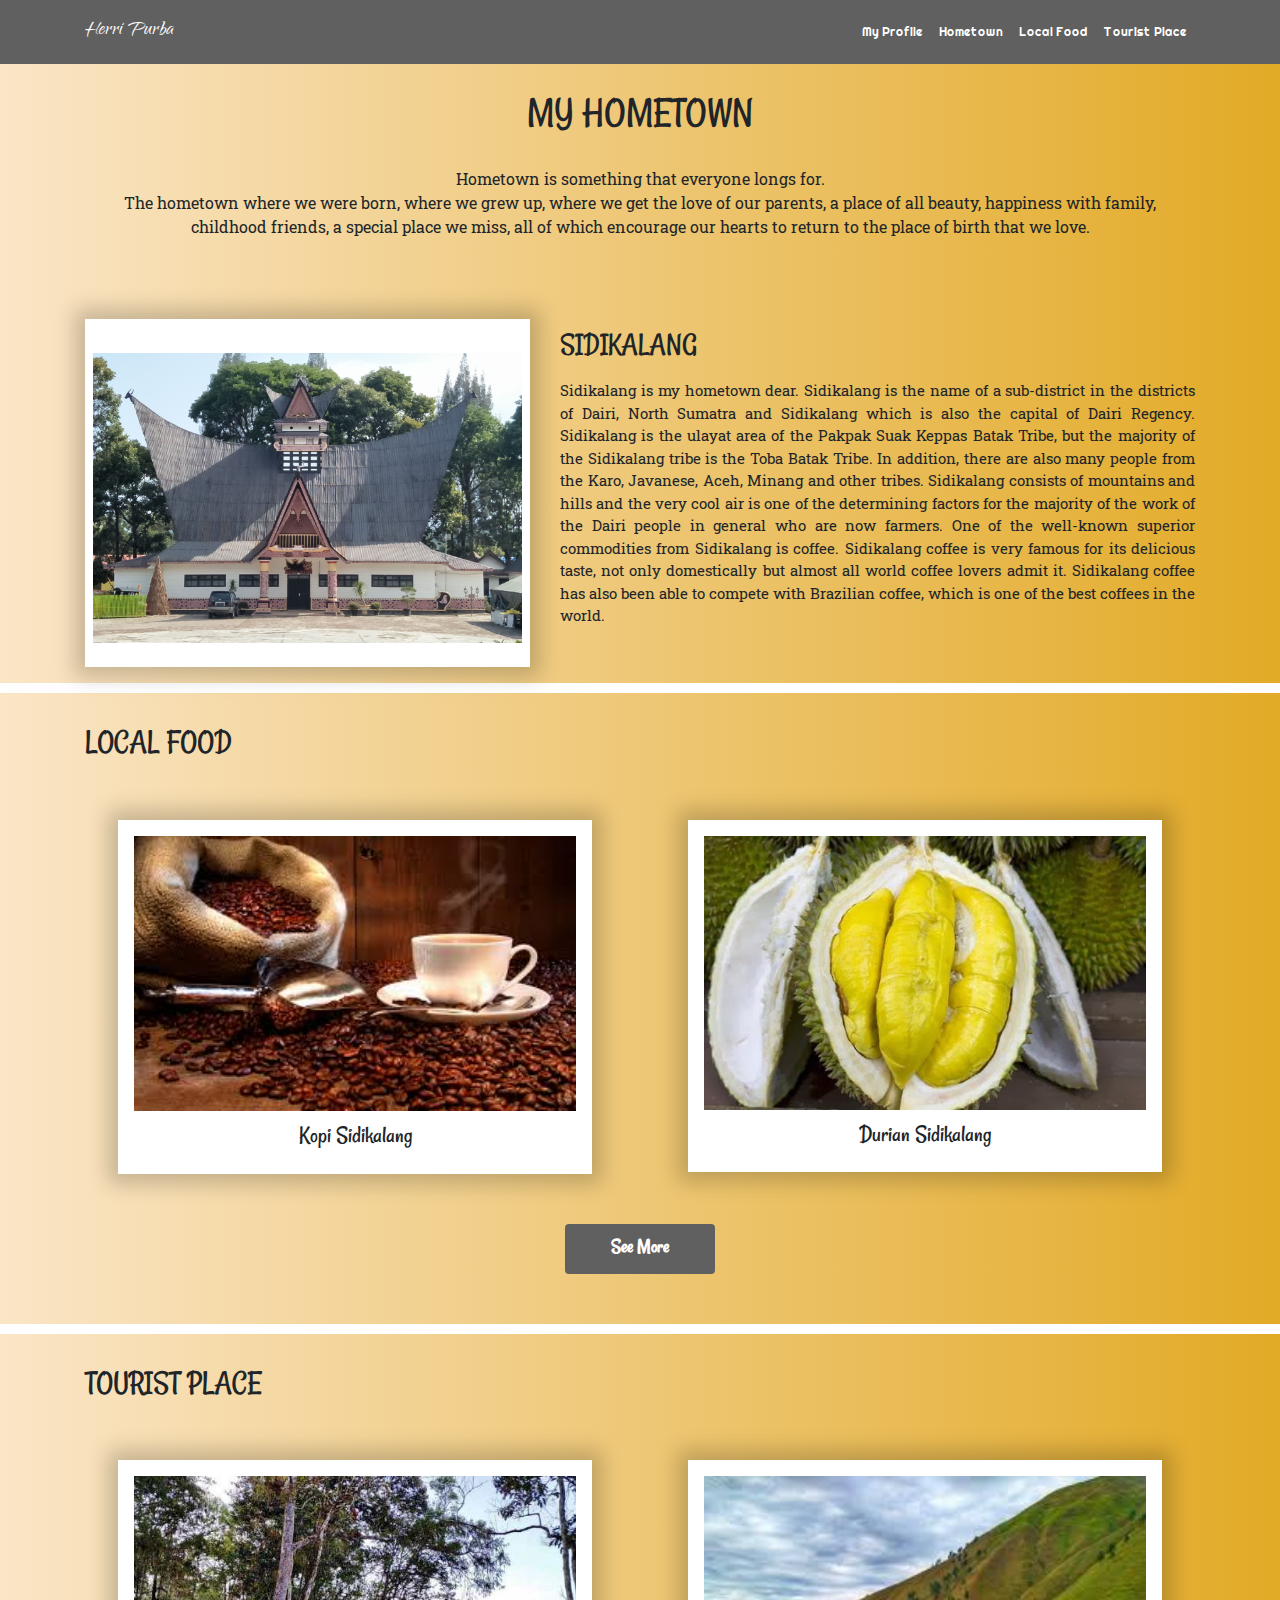
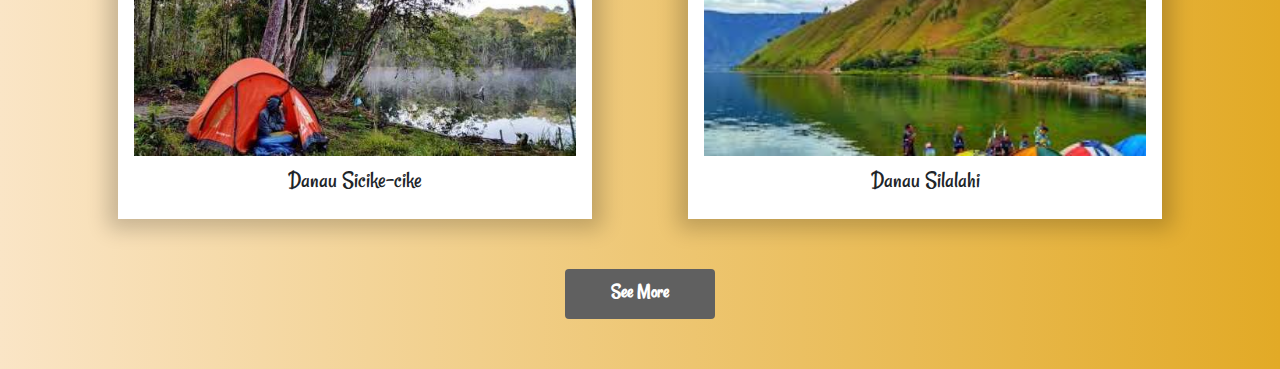
==== Hometown/Hometown.html @ a2984b52 "first commit" ====
<!DOCTYPE html>
<html lang="en">
<head>
    <meta charset="UTF-8">
    <meta name="viewport" content="width=device-width, initial-scale=1.0">
    <link rel="stylesheet" type="text/css" href="../css/bootstrap.min.css">
    <link rel="stylesheet" type="text/css" href="../style.css">
    <title>Qiuz 1</title>
</head>
<body>
    <nav class="navbar nav-prof navbar-expand-lg navbar-light bg-transparante fixed-top">
        <div class="container">
            <a class="navbar-brand" href="../index.html">Herri Purba</a>
            <button class="navbar-toggler" type="button" data-toggle="collapse" data-target="#navbarNav" aria-controls="navbarNav" aria-expanded="false" aria-label="Toggle navigation">
            <span class="navbar-toggler-icon"></span>
            </button>
            <div class="collapse navbar-collapse" id="homepagenav">
            <ul class="navbar-nav ml-auto">
                <li class="nav-item ">
                <a class="nav-link" href="../Profile/Profile.html">My Profile <span class="sr-only">(current)</span></a>
                </li>
                <li class="nav-item">
                <a class="nav-link" href="../Hometown/Hometown.html">Hometown</a>
                </li>
                <li class="nav-item">
                <a class="nav-link" href="../LocalFood/LocalFood.html">Local Food</a>
                </li>
                <li class="nav-item">
                <a class="nav-link" href="../TouristPlace/TouristPlace.html">Tourist Place</a>
                </li>
            </ul>
            </div>
        </div>
    </nav>
    
    <div class="hometown">
        <div class="container">
            <h2 class="hometown-title">MY HOMETOWN</h2>
            <div class="kata-pembuka text-center pt-3 pb-5">
                <p>Hometown is something that everyone longs for. <br>
                    The hometown where we were born, where we grew up, where we get the love of our parents, 
                    a place of all beauty, happiness with family, childhood friends, a special place we miss, 
                    all of which encourage our hearts to return to the place of birth that we love.
                </p>
            </div>
            <div class="row">
                <div class="col-md-5 py-3  ">
                    <div class="kantor py-4 px-2">
                        <img src="Rumah-Adat-Pakpak-1.jpg" alt="">
                    </div>
                </div>
                <div class="col-md-7 py-4">
                    <h3 class="kampung">SIDIKALANG</h3>
                    <div class="sdk">
                        <p>Sidikalang is my hometown dear.
                            Sidikalang is the name of a sub-district in the districts of Dairi, North Sumatra and Sidikalang which is also the capital of Dairi Regency.
                            Sidikalang is the ulayat area of ​​the Pakpak Suak Keppas Batak Tribe, but the majority of the Sidikalang tribe is the Toba Batak Tribe. In addition, there are also many people from the Karo, Javanese, Aceh, Minang and other tribes.
                            Sidikalang consists of mountains and hills and the very cool air is one of the determining factors for the majority of the work of the Dairi people in general who are now farmers.
                            One of the well-known superior commodities from Sidikalang is coffee. Sidikalang coffee is very famous for its delicious taste, not only domestically but almost all world coffee lovers admit it.
                            Sidikalang coffee has also been able to compete with Brazilian coffee, which is one of the best coffees in the world.
                        </p>
                    </div>
                </div>
            </div>
        </div>
    </div>

    <div class="lcl-food">
        <div class="container">
            <h2 class="food">LOCAL FOOD</h2>
            <div class="makanan row">
                <div class="col-md-6 px-5">
                    <div class="kopi py-3 px-3">
                        <img src="../LocalFood/kopi.jpg" alt="">
                        <h4 class="kopi-sidikalang">Kopi Sidikalang</h4>
                    </div>
                </div>
                <div class="col-md-6 px-5">
                    <div class="durian py-3 px-3">
                        <img src="../LocalFood/durian.jpg" alt="">
                        <h4 class="durian-sidikalang">Durian Sidikalang</h4>
                    </div>
                </div>
            </div>
            <a href="../LocalFood/LocalFood.html" class="btn ">See More</a>
        </div>
    </div>

    <div class="tourist-plc">
        <div class="container">
            <h2 class="tourist">TOURIST PLACE</h2>
            <div class="place row">
                <div class="col-md-6 px-5">
                    <div class="sicike py-3 px-3 ">
                        <img src="../TouristPlace/danau sicike-cike.jpg" alt="">
                        <h4 class="sicike-cike">Danau Sicike-cike</h4>
                    </div>
                </div>
                <div class="col-md-6 px-5">
                    <div class="silalahi py-3 px-3">
                        <img src="../TouristPlace/Silalahi.jpg" alt="">
                        <h4 class="silalahi-lake">Danau Silalahi</h4>
                    </div>
                </div>
            </div>
            <a href="../TouristPlace/TouristPlace.html" class="btn ">See More</a>
        </div>
    </div>
      <script type="text/javascript" src="../js/bootstrap.min.js"></script>
</body>
</html>
---- style.css ----
@import url('https://fonts.googleapis.com/css2?family=Qwigley&family=Rancho&family=Righteous&display=swap');
@import url('https://fonts.googleapis.com/css2?family=Roboto+Slab:wght@300&display=swap');

body{
    background: linear-gradient(to left, #E2AA26, #FAE5C6 ) ;
}

.home{
    display: flex;
    background-image: url(profile/homepage.jpg);
    padding: 200px 100px;
    height: 815px;
    background-repeat: no-repeat;
    background-size: 1440px 900px;
    margin-top: -130px;
    
}

.nav-home .navbar-brand{
    color:white;
    font-size: 40px;
    font-family: 'Qwigley', cursive;
    transition: 0.3s;
}
.nav-home .navbar-brand:hover{
    color: ;
}

.navbar li{
    list-style: none;
    display: inline-block;
}

#homepagenav .nav-item .nav-link{
    color:white;
    transition: 0.3s;
    font-family: 'Righteous', cursive;
    font-size: 12px;
}

#homepagenav .nav-item .nav-link:hover{
    color: #FAE5C6;

}

.home-content .text-1{
    font-size: 50px;
}
.home-content .text-2{
    font-size: 100px;
}
.home-content{
    color: white;
    position: absolute;
    right: 100px;
    bottom: 150px;
    text-align: center;
    font-family: 'Rancho', cursive;
}

/* profile */

.nav-prof{
    background-color: #606060;
}
.nav-prof .navbar-brand{
    color:white;
    font-size: 25px;
    font-family: 'Qwigley', cursive;
    transition: 0.3s;
}
.nav-prof .navbar-brand:hover{
    color:#FAE5C6;
}


.prof-profile{
    color: white;
    margin-top: 83px;
    border-bottom : 10px solid white;
    padding-bottom: 50px;
}

.prof-profile .prof-title{
    color: black;
    margin-bottom: 50px;
    text-align: center;

    font-family: Rancho;
    font-style: normal;
    font-weight: normal;
    font-size: 48px;
    line-height: 60px;
    
}

.prof-profile .middle-prof img{
    /* position: fixed; */
    width: 80%;
    height: 80%;
    left: 43%;
    top: 297px;
    border: 10px solid #FFFFFF;
    box-sizing: border-box;
    border-radius: 39px;
} 


.about-prof{
    box-sizing: border-box;
    border-radius: 39px;
}
.detail-prof{
    box-sizing: border-box;
    border-radius: 39px;
}

.prof-profile .left-prof,
.prof-profile .right-prof{
    padding-top: 20px;
    font-family: Rancho;
    font-style: normal;
    font-weight: normal;
    font-size: 18px;
    line-height: 22px;
    text-align: justify;
}
.prof-profile .left-prof .left-title,
.prof-profile .right-prof .right-title{
    font-family: Rancho;
    font-style: normal;
    font-weight: normal;
    font-size: 30px;
    line-height: 22px;
    text-align: center;
    margin-bottom: 30px;
    /* text-decoration-line: underline; */
}

/* experience */
.experience{
    padding-top: 50px;
    padding-bottom: 50px;
    border-bottom : 10px solid white;
}

.experience .ex-title{
    margin-bottom: 50px;
    text-align: center;
    font-family: Rancho;
    font-style: normal;
    font-weight: normal;
    font-size: 48px;
    line-height: 60px;
    
}

.experience .edu-title,
.experience .org-title{
    padding-top: 20px;
    font-family: Rancho;
    font-style: normal;
    font-weight: normal;
    font-size: 35px;
    line-height: 22px;
    text-align: center;
    margin-bottom: 40px;
    
}

.experience .edu-info .col {
    border: 2px solid   #E1E1E1;
    text-align: center;
    border-radius: 20px;
    background-color: #918F8F;
    
}
.experience .org-info .info-item {
    border: 2px solid   #E1E1E1;
    
    border-radius: 20px;
    background-color: #918F8F;
    
}

.experience .education,
.experience .organization{
    background-color: white;
    box-sizing: border-box;
    border-radius: 39px;
    background: #E1E1E1;
    box-shadow: inset 0px 4px 4px rgba(0, 0, 0, 0.25);
    border-radius: 32px ;
    padding-bottom: 30px;
    
}

.experience .edu-info .tahun,
.experience .org-info .org-name{
    font-family: 'Righteous', cursive;
    font-style: unset;
    font-weight: normal;
    font-size: 22px;
    line-height: 22px;
    padding-bottom: 5px;
}
.experience .edu-info .sekolah{
    font-family: 'Righteous', cursive;
    font-style: normal;
    font-weight: normal;
    font-size: 14px;
    line-height: 22px;
    
}

.experience .org-info .org-jabatan{
    display: flex;
    justify-content: space-between;
    text-transform: capitalize;
    font-family: 'Righteous', cursive;
    font-style: normal;
    font-weight: normal;
    font-size: 16px;
    line-height: 22px;
}
/* contact */
.contact{
    padding-top: 50px;
    padding-bottom: 50px;
}

.contact .contact-title{
    margin-bottom: 50px;
    text-align: center;

    font-family: Rancho;
    font-style: normal;
    font-weight: normal;
    font-size: 48px;
    line-height: 60px;
}

.contact-content .cont-me-title,
.contact-content .follow-me-title{
    padding-top: 20px;
    font-family: Rancho;
    font-style: normal;
    font-weight: normal;
    font-size: 35px;
    line-height: 22px;
    text-align: center;
    margin-bottom: 50px;
}

.contact-content .cont-me-item,
.contact-content .follow-me-item{
    display: flex;
    align-items: center;
    margin-bottom: 20px;    
    font-family: 'Righteous', cursive ;
    font-size: 18px;
}

.contact-content a .follow-me-item{
    color: black;
}



.contact-content .logo{
   
    color: black;
    font-size: 30px;
    margin-right: 10px;
    position: relative;
    width: 35px;
    height: 35px;

}

.contact-content .logo i{
    position: absolute;
    top: 50%;
    left: 50%;
    transform: translate(-50%,-50%);
}

/* Hometown */

.hometown{
    padding-top: 83px;
    border-bottom: 10px solid white;
}

.hometown .hometown-title{
    text-align: center;
    font-family: Rancho;
    font-style: normal;
    font-weight: normal;
    font-size: 40px;
    line-height: 60px;
}

.hometown .kata-pembuka,
.hometown .sdk{
    font-family: 'Roboto Slab', serif;
    text-align: justify;
}

.hometown .kampung{
    font-size: 30px;
    font-family: Rancho;
    padding-bottom: 8px;
}
.hometown .sdk{
    font-size: 15px;
}

.hometown .kantor{
    background-color: white;
    box-shadow: 0px 0px 20px 10px rgba(0,0,0,0.2);
    /* padding-top: 10px */
}

.hometown .kantor img{
    padding-top: 10px;
    width: 100%;
    height: 100%;
}

/* hometown lcl food */

.lcl-food{
    margin-top: 30px;
    padding-bottom: 50px;
    border-bottom: 10px solid white;
    text-align: center;
    font-family: Rancho;
    
}

.lcl-food .food{
    text-align: left;
}

.lcl-food .makanan .kopi,
.lcl-food .makanan .durian{
    margin-top: 50px;
    margin-bottom: 50px ;
    background-color: white;
    box-shadow: 0px 0px 20px 10px rgba(0,0,0,0.2);

}
.lcl-food .btn{
    background-color:#606060;
    color: white;
    width: 150px;
    height: 50px;
    font-size: 20px;
    font-weight: bold;
}
.lcl-food .btn:hover{
    background-color: #0bb5f4;
    color: #606060;
    
}

.lcl-food .makanan img{
    width: 100%;
    height: 100%;
    margin-bottom: 10px;
    /* text-align: right;    */
}

 /* hometown tourist place */
 
.tourist-plc{
    margin-top: 30px;
    padding-bottom: 50px;
    text-align: center;
    font-family: Rancho;
    
}

.tourist-plc .tourist{
    text-align: left;
}

.tourist-plc .place .sicike,
.tourist-plc .place .silalahi{
    margin-top: 50px;
    margin-bottom: 50px ;
    background-color: white;
    box-shadow: 0px 0px 20px 10px rgba(0,0,0,0.2);

}

.tourist-plc .place img{
    width: 100%;
    height: 280px;
    margin-bottom: 10px;
    text-align: right;   
}

.tourist-plc .btn{
    background-color:#606060;
    color: white;
    width: 150px;
    height: 50px;
    font-size: 20px;
    font-weight: bold;
}
.tourist-plc .btn:hover{
    background-color: #0bb5f4;
    color: #606060;
}


/* local food page */
.local-food{
    padding-top: 83px;
    border-bottom: 10px solid white;
}
.local-food .l-food{
    text-align: center;
    font-family: Rancho;
    font-style: normal;
    font-weight: normal;
    font-size: 40px;
    line-height: 60px;
    padding-bottom: 50px;
}

.local-food .pengantar,
.local-food .k-isi,
.local-food .d-isi,
.local-food .p-isi,
.local-food .l-isi,
.local-food .g-isi,
.local-food .n-isi{
    font-family: 'Roboto Slab', serif;
    text-align: justify;
}

.local-food .k-title,
.local-food .d-title,
.local-food .p-title,
.local-food .l-title,
.local-food .g-title,
.local-food .n-title{
    font-size: 30px;
    font-family: Rancho;
    padding-bottom: 8px;
}
.local-food .g-kopi,
.local-food .g-durian,
.local-food .g-pelleng,
.local-food .g-lappet,
.local-food .g-ginaru,
.local-food .g-nenas{
    background-color: white;
    box-shadow: 0px 0px 20px 10px rgba(0,0,0,0.2);

}
.local-food .g-kopi img,
.local-food .g-durian img,
.local-food .g-pelleng img,
.local-food .g-lappet img,
.local-food .g-ginaru img,
.local-food .g-nenas img{
    width: 100%;
    height: 280px;
}
/* tourist place page */

.tourist-place{
    padding-top: 83px;
    border-bottom: 10px solid white;
}
.tourist-place .t-place{
    text-align: center;
    font-family: Rancho;
    font-style: normal;
    font-weight: normal;
    font-size: 40px;
    line-height: 60px;
    padding-bottom: 50px;
}

.tourist-place .pengantar,
.tourist-place .dsicike-isi,
.tourist-place .dsilalahi-isi,
.tourist-place .twi-isi,
.tourist-place .lt-isi,
.tourist-place .bs-isi,
.tourist-place .ps-isi,
.tourist-place .sungai-isi,
.tourist-place .aj-isi{
    font-family: 'Roboto Slab', serif;
    text-align: justify;
}

.tourist-place .g-silalahi,
.tourist-place .g-twi,
.tourist-place .g-sicike,
.tourist-place .g-lautimah,
.tourist-place .g-sidratas,
.tourist-place .g-sidiangkat,
.tourist-place .g-sungai,
.tourist-place .g-a-terjun{
    background-color: white;
    box-shadow: 0px 0px 20px 10px rgba(0,0,0,0.2);
}

.tourist-place .g-silalahi img,
.tourist-place .g-twi img,
.tourist-place .g-sicike img,
.tourist-place .g-lautimah img,
.tourist-place .g-sidratas img,
.tourist-place .g-sidiangkat img,
.tourist-place .g-sungai img,
.tourist-place .g-a-terjun img{
    width: 100%;
    height: 280px;
}

.tourist-place .disicike-title,
.tourist-place .dsialalhi-title,
.tourist-place .twi-title,
.tourist-place .lt-title,
.tourist-place .bs-title,
.tourist-place .ps-title,
.tourist-place .sungai-title,
.tourist-place .aj-title{
    font-size: 30px;
    font-family: Rancho;
    padding-bottom: 8px;
}
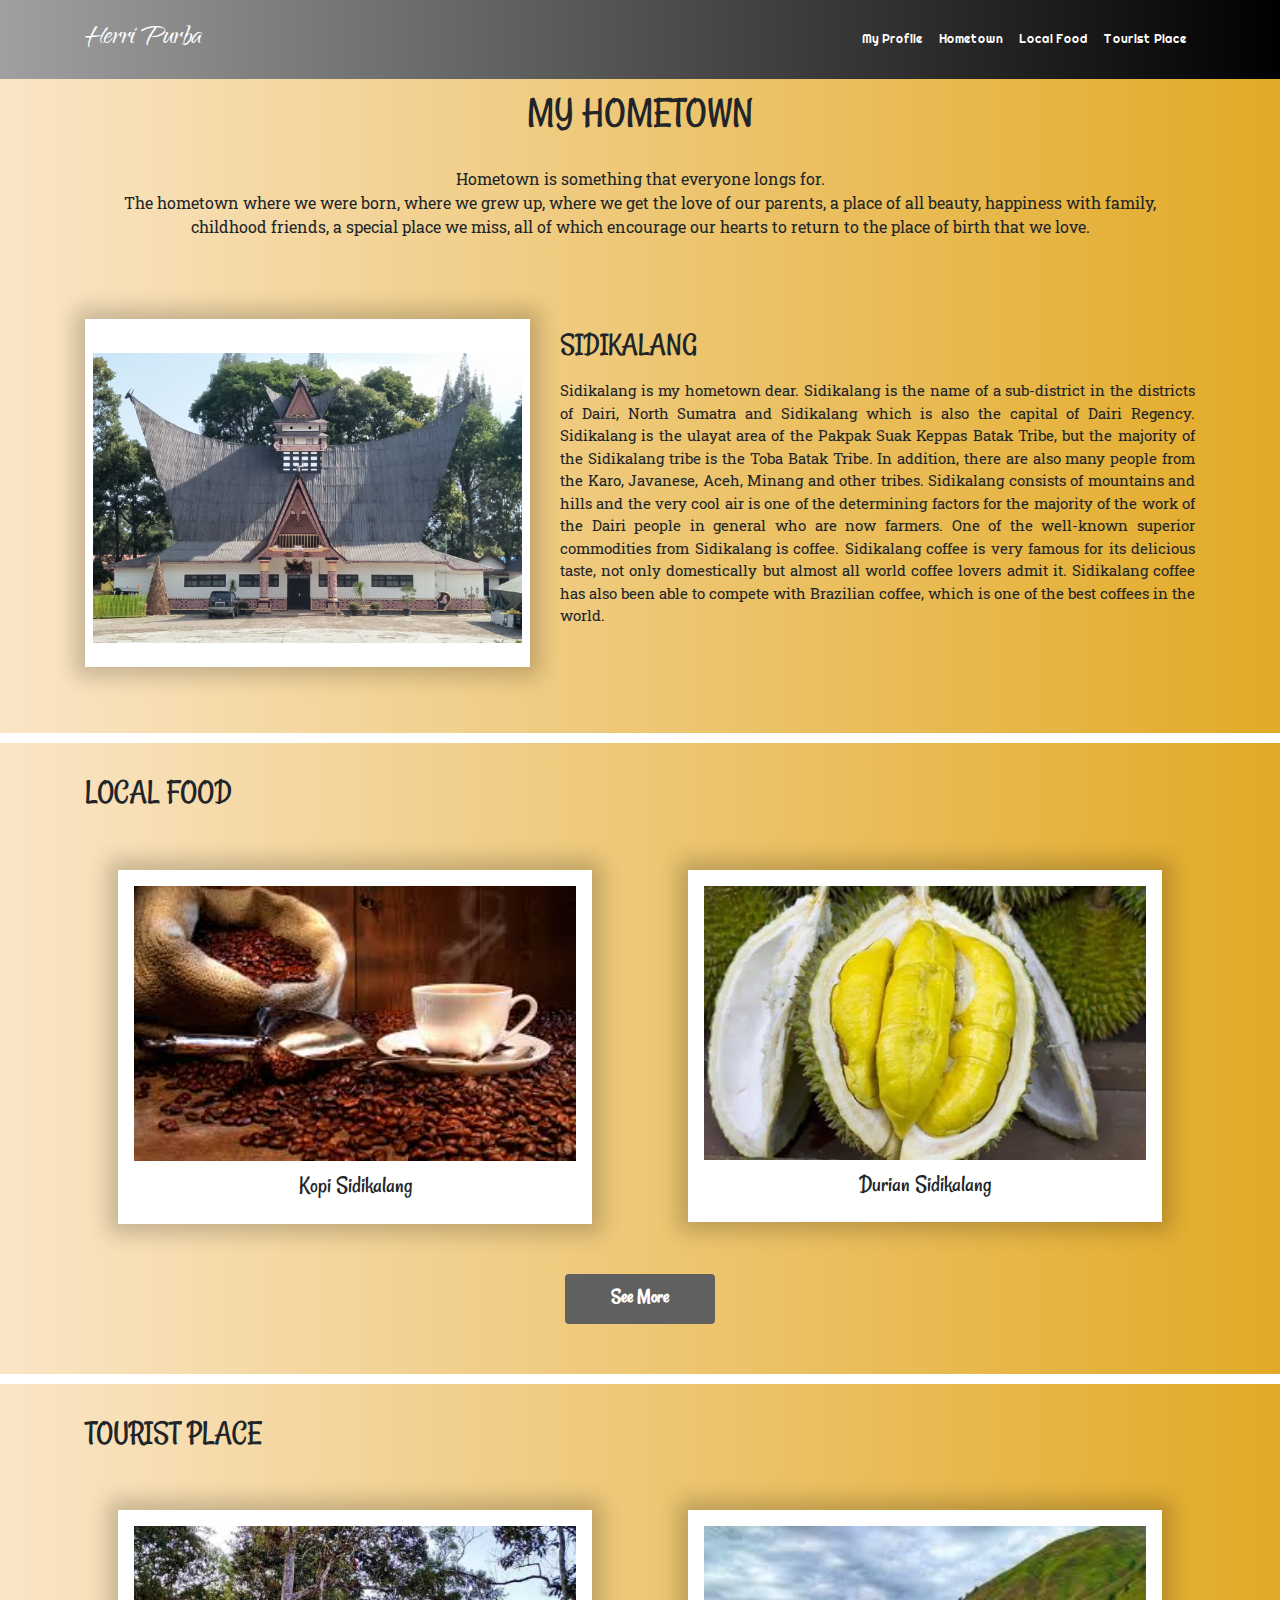
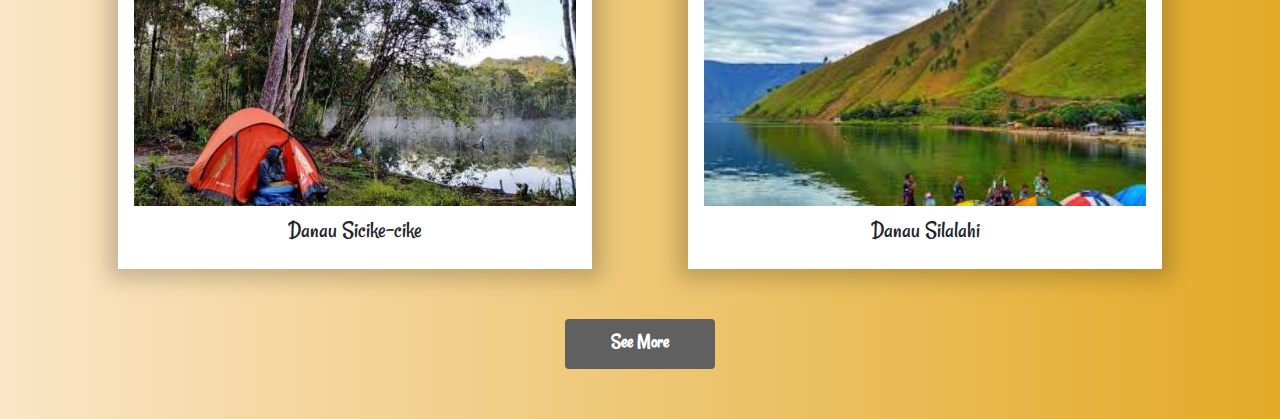
==== commit af9757cf: "membuat animasi" ====
--- a/Hometown/Hometown.html
+++ b/Hometown/Hometown.html
@@ -7,7 +7,7 @@
     <link rel="stylesheet" type="text/css" href="../style.css">
     <title>Qiuz 1</title>
 </head>
-<body>
+<body class="body2">
     <nav class="navbar nav-prof navbar-expand-lg navbar-light bg-transparante fixed-top">
         <div class="container">
             <a class="navbar-brand" href="../index.html">Herri Purba</a>
--- a/style.css
+++ b/style.css
@@ -2,21 +2,65 @@
 @import url('https://fonts.googleapis.com/css2?family=Qwigley&family=Rancho&family=Righteous&display=swap');
 @import url('https://fonts.googleapis.com/css2?family=Roboto+Slab:wght@300&display=swap');
 
-body{
+.body2{
     background: linear-gradient(to left, #E2AA26, #FAE5C6 ) ;
 }
-
-.home{
+.body1{
+    background-color: white;
+}
+
+.slider{
+    position: absolute;
+    top: 0;
+    left: 0;
+    width: 100%;
+    height: 100vh;
+    background: linear-gradient(to left, #000000, #A0A0A0 ) ;
+    z-index: -1;
+}
+section{
     display: flex;
-    background-image: url(profile/homepage.jpg);
-    padding: 200px 100px;
-    height: 815px;
-    background-repeat: no-repeat;
-    background-size: 1440px 900px;
-    margin-top: -130px;
-    
-}
-
+    height: 80vh;
+    justify-content: center;
+    align-items: center;
+}
+
+
+.home-content img{
+    width: 100%;
+    height: 100%;
+}
+.headline{
+    position: absolute;
+    top: 70%;
+    left: 10%;
+    /* font-size: 100px; */
+    color: white;
+    transform: translate(-20%,-70%);
+    z-index: 3;
+    font-family: Rancho;
+    border-left: 8px solid white;
+    padding-left: 10px;
+}
+.headline .h1{
+    font-size: 100px;
+}
+.home-content::after{
+    content: "";
+    background: black;
+    width: 100%;
+    height: 100%;
+    position: absolute;
+    left: 0;
+    opacity: 0.3;
+    right: 0;
+}
+
+.home-content{
+    height: 60%;
+    width: 100%;
+    position: relative;
+}
 .nav-home .navbar-brand{
     color:white;
     font-size: 40px;
@@ -24,7 +68,7 @@
     transition: 0.3s;
 }
 .nav-home .navbar-brand:hover{
-    color: ;
+    color:#FAE5C6 ;
 }
 
 .navbar li{
@@ -41,32 +85,19 @@
 
 #homepagenav .nav-item .nav-link:hover{
     color: #FAE5C6;
-
-}
-
-.home-content .text-1{
-    font-size: 50px;
-}
-.home-content .text-2{
-    font-size: 100px;
-}
-.home-content{
-    color: white;
-    position: absolute;
-    right: 100px;
-    bottom: 150px;
-    text-align: center;
-    font-family: 'Rancho', cursive;
+    border: 2px solid #FAE5C6;
+    border-radius: 5px;
+
 }
 
 /* profile */
 
 .nav-prof{
-    background-color: #606060;
+    background: linear-gradient(to left, #000000, #A0A0A0 ) ;
 }
 .nav-prof .navbar-brand{
     color:white;
-    font-size: 25px;
+    font-size: 35px;
     font-family: 'Qwigley', cursive;
     transition: 0.3s;
 }
@@ -291,6 +322,7 @@
 .hometown{
     padding-top: 83px;
     border-bottom: 10px solid white;
+    padding-bottom: 50px;
 }
 
 .hometown .hometown-title{
